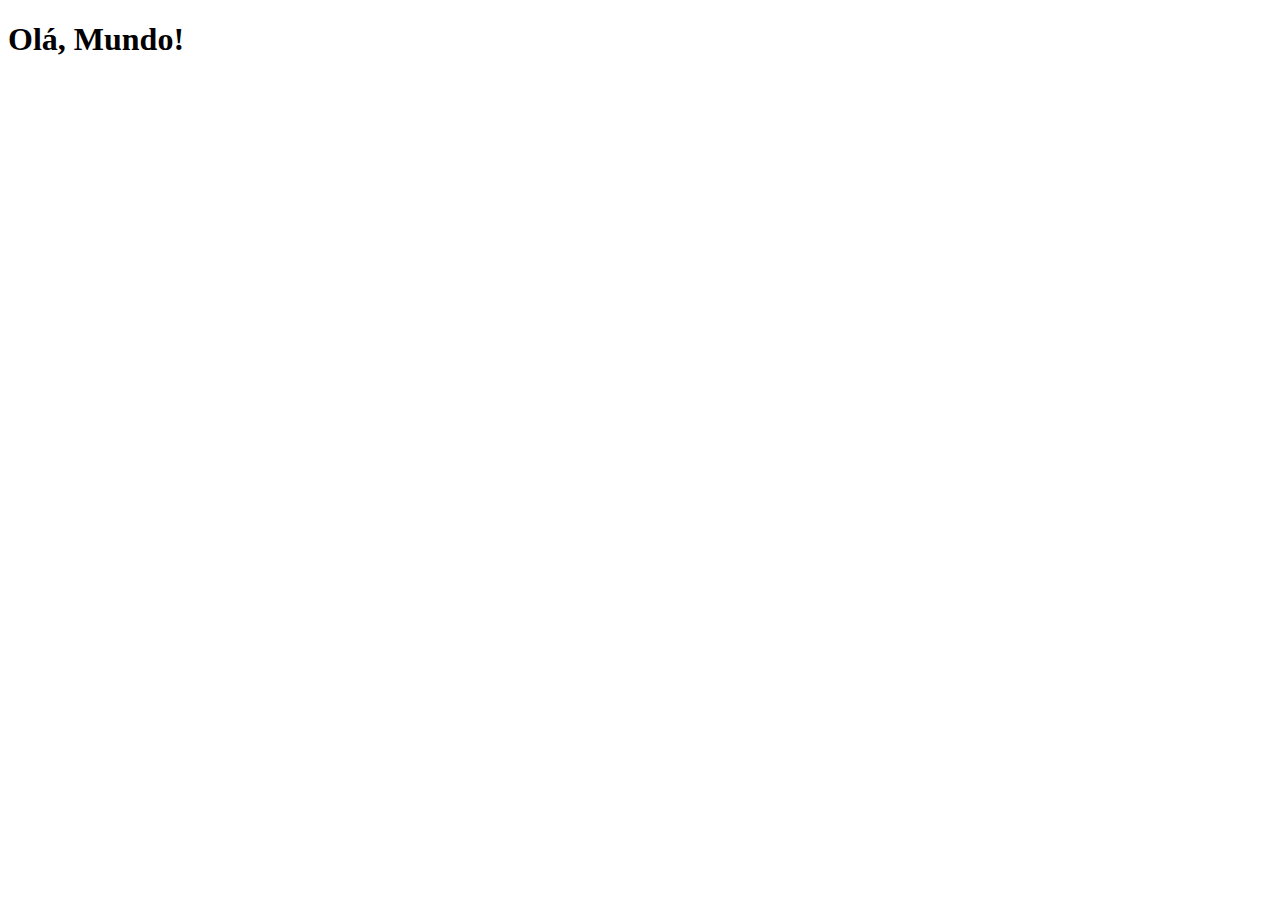
==== index.html @ d25a333f "criei a página principal" ====
<!DOCTYPE html>
<html lang="pt-br">
<head>
    <meta charset="UTF-8">
    <meta name="viewport" content="width=device-width, initial-scale=1.0">
    <link rel="shortcut icon" href="favicon.ico" type="image/x-icon">
    <title>Projeto Redes Sociais</title>
</head>
<body>
    <h1>Olá, Mundo!</h1>
</body>
</html>
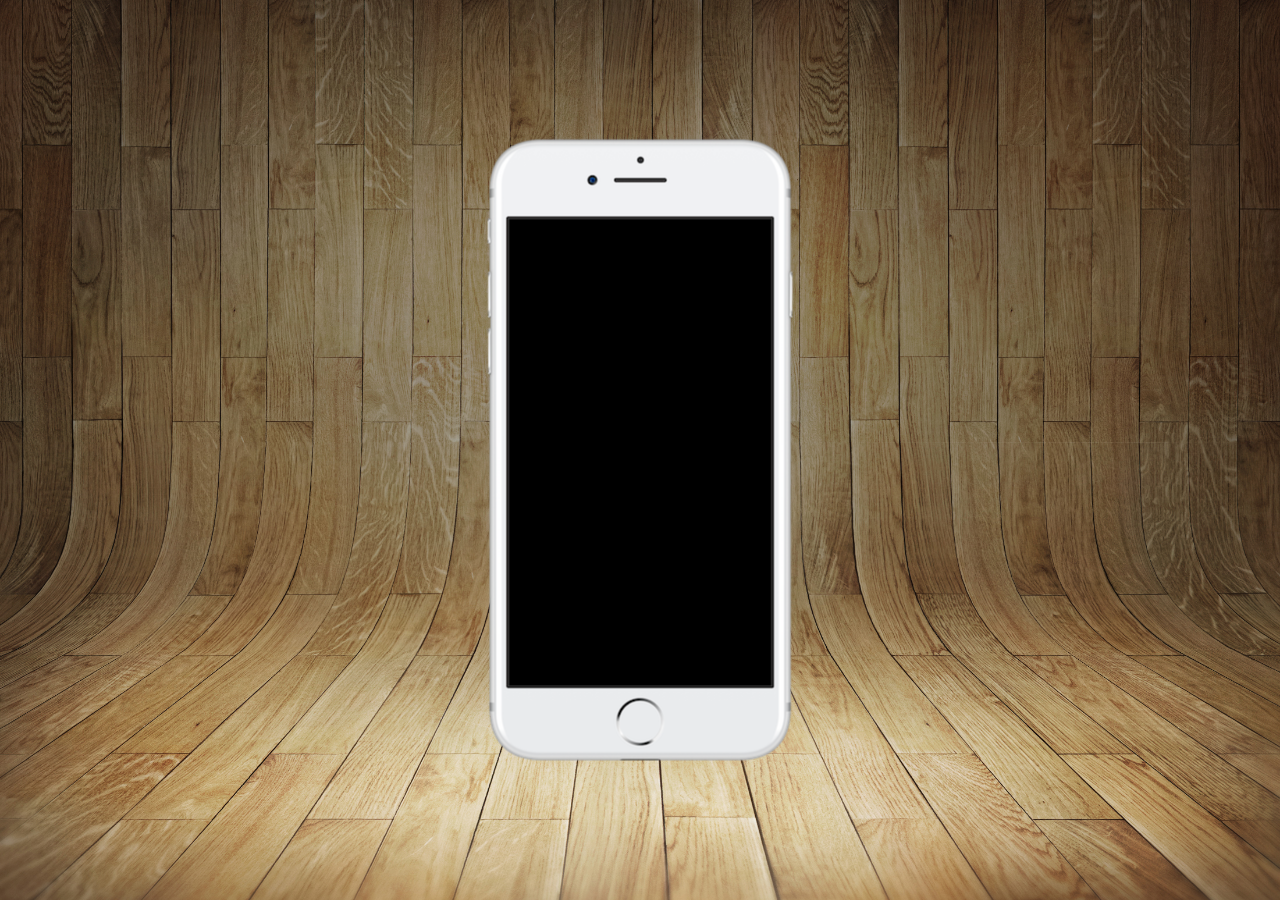
==== commit 5c5be802: "criei os estilos" ====
--- a/index.html
+++ b/index.html
@@ -4,9 +4,17 @@
     <meta charset="UTF-8">
     <meta name="viewport" content="width=device-width, initial-scale=1.0">
     <link rel="shortcut icon" href="favicon.ico" type="image/x-icon">
+    <link rel="stylesheet" href="estilos/style.css">
     <title>Projeto Redes Sociais</title>
 </head>
 <body>
-    <h1>Olá, Mundo!</h1>
+    <main>
+        <section id="telefone">
+            <iframe src="home.html" name="tela" id="tela" frameborder="0"></iframe>
+        </section>
+        <section id="redes-sociais">
+
+        </section>
+    </main>
 </body>
 </html>--- a/estilos/style.css
+++ b/estilos/style.css
@@ -0,0 +1,43 @@
+@charset "UTF-8";
+
+* {
+    margin: 0px;
+    padding: 0px;
+    font-family: Arial, Helvetica, sans-serif;
+}
+
+html, body {
+    height: 100vh;
+    width: 100vw;
+    background-color: black;
+}
+
+body {
+    background: url(../imagens/fundo-madeira.jpg) no-repeat top center;
+    background-size: cover;
+    background-attachment: fixed;
+}
+
+main {
+    position: relative;
+    height: 100vh;
+}
+
+section#telefone {
+    position: absolute;
+    top: 50%;
+    left: 50%;
+    transform: translate(-50%, -50%);
+
+    height: 627px;
+    width: 311px;
+    background: url(../imagens/frame-iphone.png) no-repeat;
+}
+
+iframe {
+    position: relative;
+    top: 80px;
+    left: 22px;
+    width: 269px;
+    height: 471px;
+}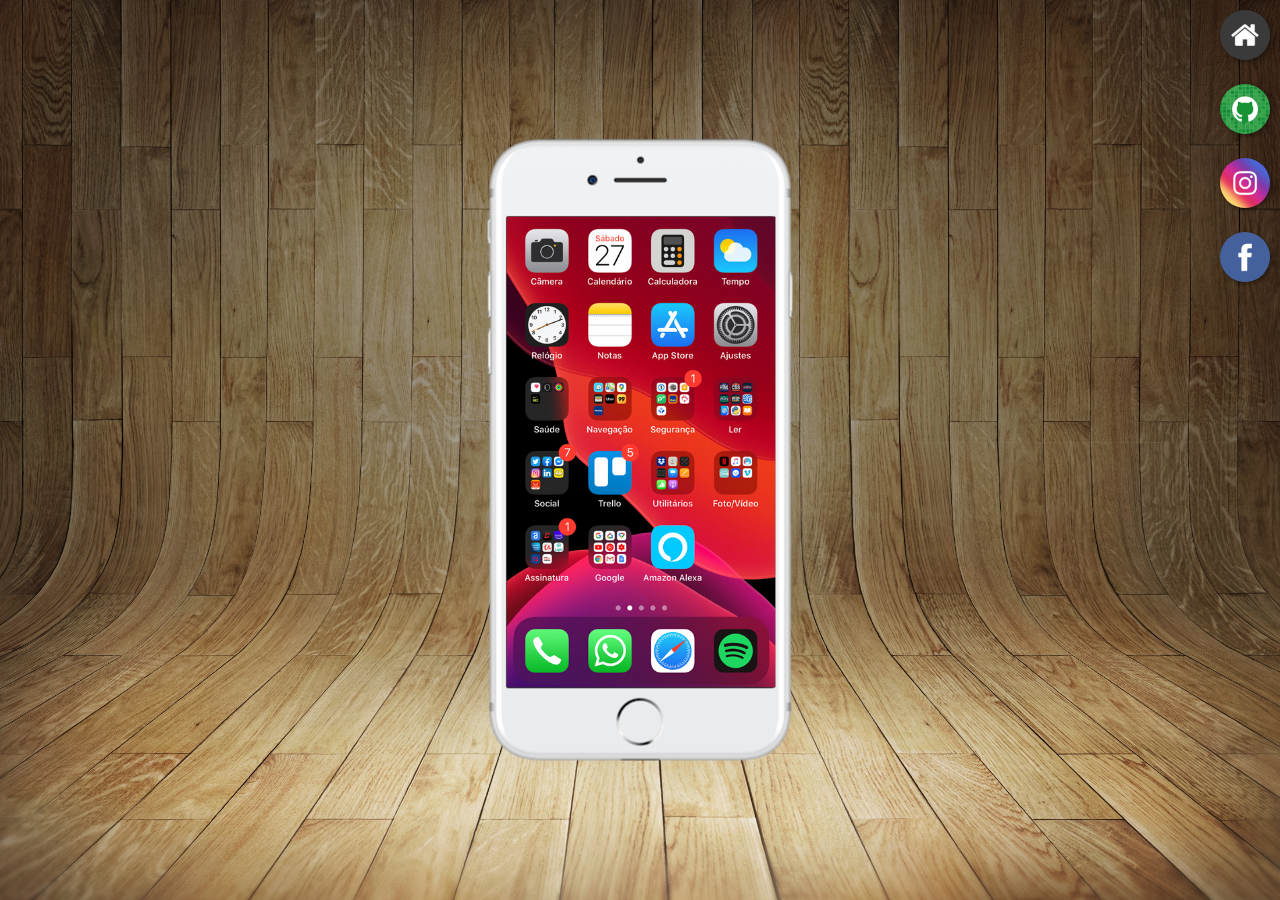
==== commit e80a88b8: "criei botões na lateral" ====
--- a/index.html
+++ b/index.html
@@ -10,10 +10,15 @@
 <body>
     <main>
         <section id="telefone">
-            <iframe src="home.html" name="tela" id="tela" frameborder="0"></iframe>
+            <iframe src="home.html" name="tela" id="tela" frameborder="0">
+                Seu navegador não é compatível com isso.
+            </iframe>
         </section>
         <section id="redes-sociais">
-
+            <a href="#" target="tela"><img src="imagens/logo-home.jpg" alt="Home"></a><br>
+            <a href="#" target="tela"><img src="imagens/logo-github.jpg" alt="GitHub"></a><br>
+            <a href="#" target="tela"><img src="imagens/logo-instagram.jpg" alt="Instagram"></a><br>
+            <a href="#" target="tela"><img src="imagens/logo-facebook.jpg" alt="Facebook"></a>
         </section>
     </main>
 </body>
--- a/estilos/style.css
+++ b/estilos/style.css
@@ -34,10 +34,29 @@
     background: url(../imagens/frame-iphone.png) no-repeat;
 }
 
-iframe {
+iframe#tela {
     position: relative;
     top: 80px;
     left: 22px;
     width: 269px;
     height: 471px;
+}
+
+section#redes-sociais {
+    text-align: right;
+}
+
+section#redes-sociais img {
+    width: 50px;
+    margin: 10px;
+    border-radius: 50%;
+    box-shadow: 2px 2px 5px rgba(0, 0, 0, 0.400);
+    box-sizing: border-box;
+}
+
+section#redes-sociais img:hover {
+    border: 2px solid rgba(225, 225, 225, 0.637);
+    transform: translate(-3px, -3px);
+    box-shadow: 5px 5px 10px rgba(0, 0, 0, 0.623);
+    transition: transform .3s, border 1s;
 }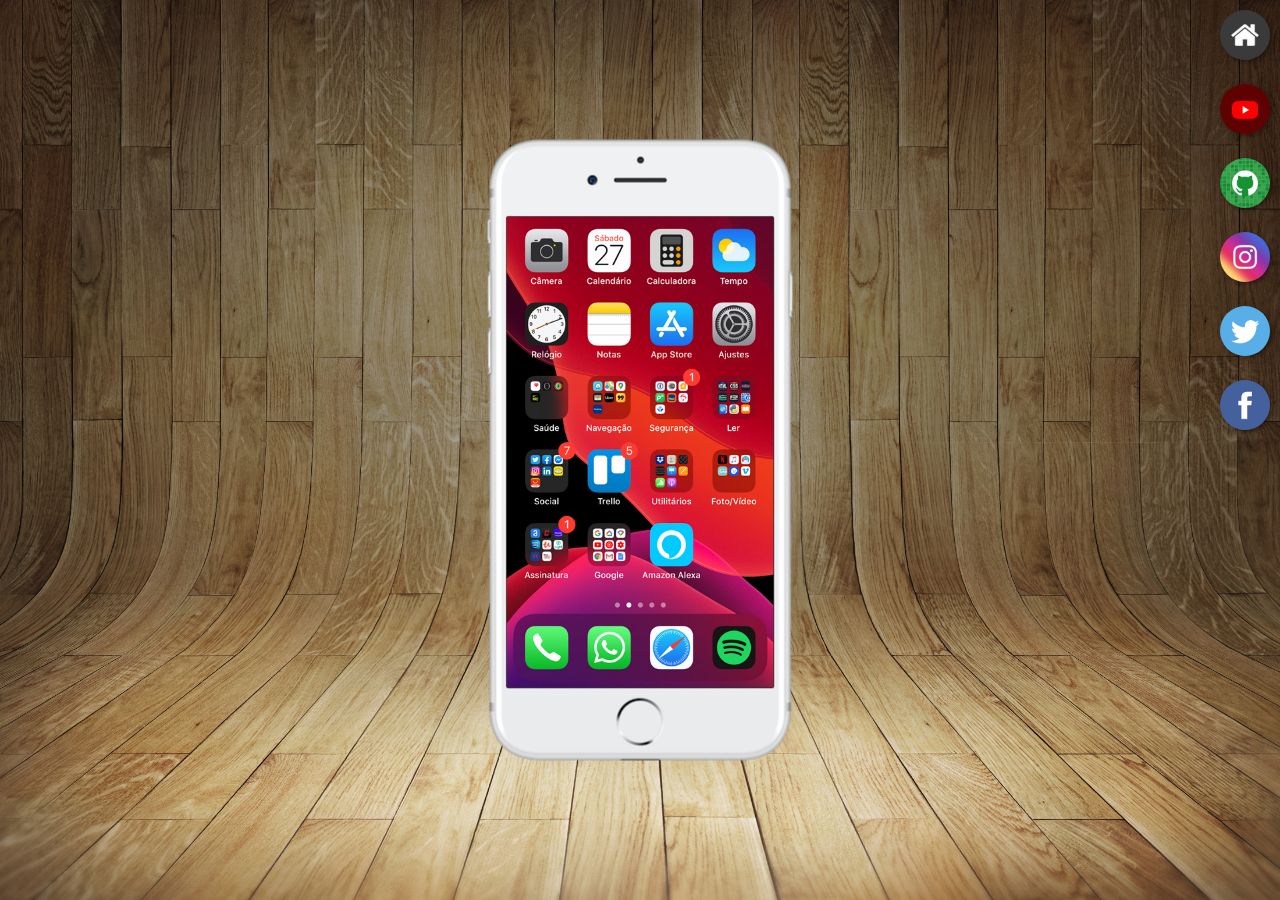
==== commit bbd07695: "adicionei redes sociais" ====
--- a/index.html
+++ b/index.html
@@ -15,10 +15,12 @@
             </iframe>
         </section>
         <section id="redes-sociais">
-            <a href="#" target="tela"><img src="imagens/logo-home.jpg" alt="Home"></a><br>
-            <a href="#" target="tela"><img src="imagens/logo-github.jpg" alt="GitHub"></a><br>
-            <a href="#" target="tela"><img src="imagens/logo-instagram.jpg" alt="Instagram"></a><br>
-            <a href="#" target="tela"><img src="imagens/logo-facebook.jpg" alt="Facebook"></a>
+            <a href="home.html" target="tela"><img src="imagens/logo-home.jpg" alt="Home"></a><br>
+            <a href="youtube.html" target="tela"><img src="imagens/logo-youtube.jpg" alt="YouTube"></a><br>
+            <a href="github.html" target="tela"><img src="imagens/logo-github.jpg" alt="GitHub"></a><br>
+            <a href="instagram.html" target="tela"><img src="imagens/logo-instagram.jpg" alt="Instagram"></a><br>
+            <a href="twitter.html" target="tela"><img src="imagens/logo-twitter.jpg" alt="Twitter"></a><br>
+            <a href="facebook.html" target="tela"><img src="imagens/logo-facebook.jpg" alt="Facebook"></a>
         </section>
     </main>
 </body>
--- a/estilos/style.css
+++ b/estilos/style.css
@@ -38,7 +38,7 @@
     position: relative;
     top: 80px;
     left: 22px;
-    width: 269px;
+    width: 267px;
     height: 471px;
 }
 
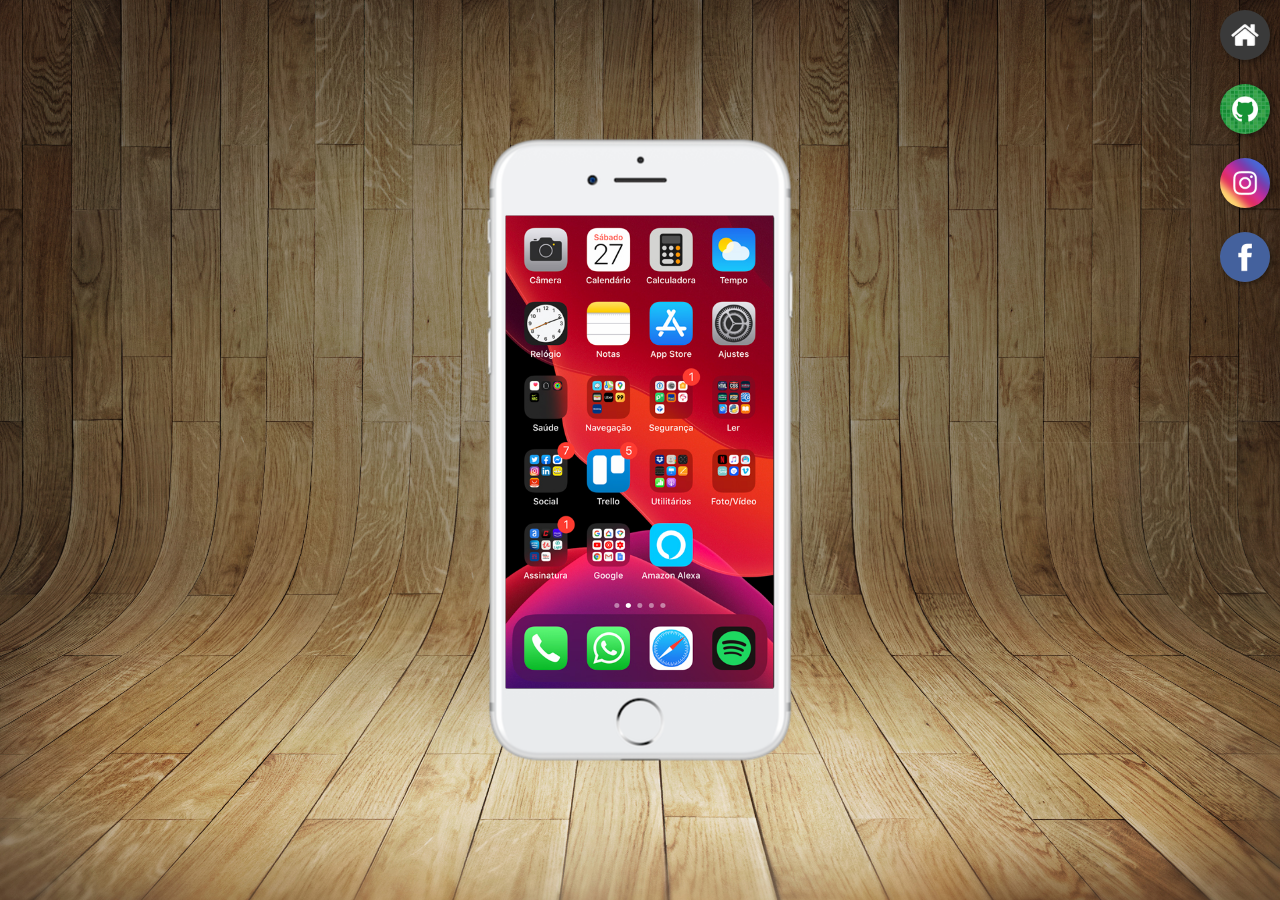
==== commit 497b8664: "adicionei redes sociais" ====
--- a/index.html
+++ b/index.html
@@ -16,10 +16,8 @@
         </section>
         <section id="redes-sociais">
             <a href="home.html" target="tela"><img src="imagens/logo-home.jpg" alt="Home"></a><br>
-            <a href="youtube.html" target="tela"><img src="imagens/logo-youtube.jpg" alt="YouTube"></a><br>
             <a href="github.html" target="tela"><img src="imagens/logo-github.jpg" alt="GitHub"></a><br>
             <a href="instagram.html" target="tela"><img src="imagens/logo-instagram.jpg" alt="Instagram"></a><br>
-            <a href="twitter.html" target="tela"><img src="imagens/logo-twitter.jpg" alt="Twitter"></a><br>
             <a href="facebook.html" target="tela"><img src="imagens/logo-facebook.jpg" alt="Facebook"></a>
         </section>
     </main>
--- a/estilos/style.css
+++ b/estilos/style.css
@@ -36,10 +36,10 @@
 
 iframe#tela {
     position: relative;
-    top: 80px;
-    left: 22px;
-    width: 267px;
-    height: 471px;
+    top: 79px;
+    left: 21px;
+    width: 268px;
+    height: 473px;
 }
 
 section#redes-sociais {
